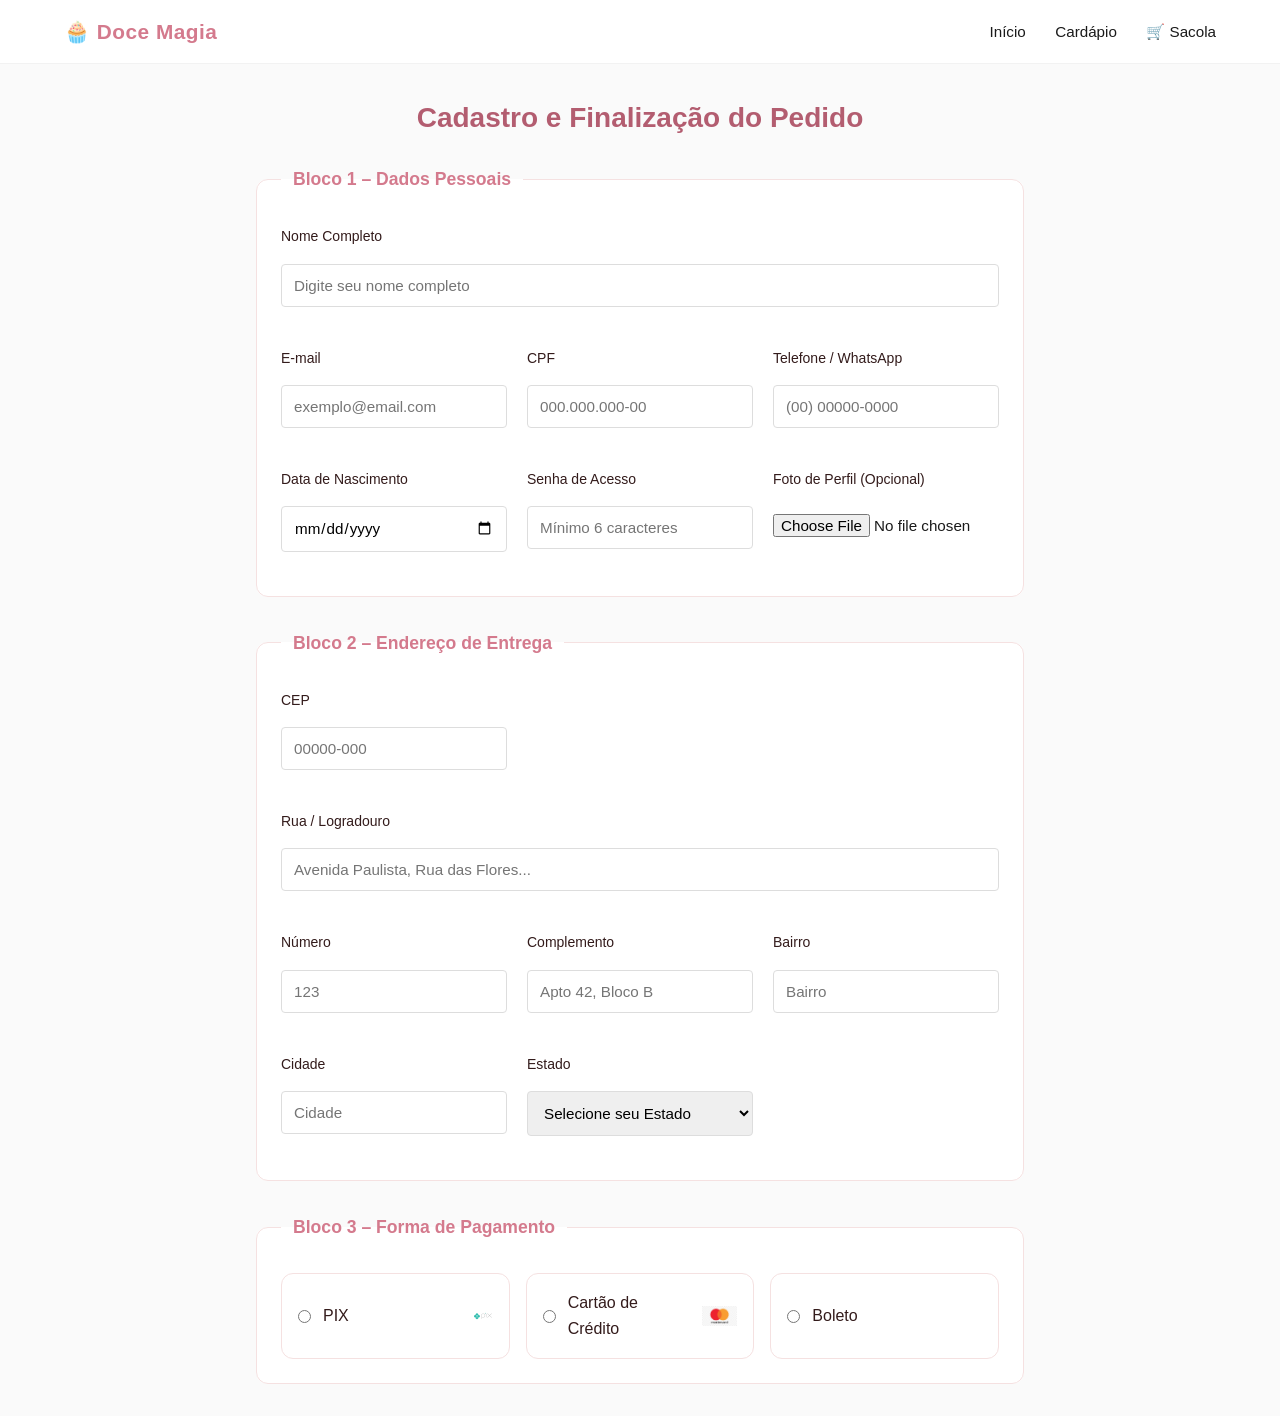
==== cadastro.html @ 53ffcbab "feat: adiciona meu ecommerce" ====
<!DOCTYPE html>
<html lang="pt-BR">
<head>
    <meta charset="UTF-8" />
    <meta name="viewport" content="width=device-width, initial-scale=1.0" />
    <title>Finalizar Pedido | Doce Magia</title>
    <link rel="stylesheet" href="style.css" />
</head>
<body>

    <!-- CABEÇALHO SEMÂNTICO -->
    <header class="main-header">
      <div class="container header-flex">
        <div class="logo">🧁 Doce Magia</div>
        <nav>
          <a href="index.html">Início</a>
          <a href="index.html#vitrine">Cardápio</a>
          <a href="carrinho.html">🛒 Sacola</a>
        </nav>
      </div>
    </header>

    <main class="container" style="max-width: 800px; margin: 2rem auto; padding: 0 1rem;">
        
        <h1 style="font-size: 1.75rem; color: #b35d70; margin-bottom: 1.5rem; text-align: center;">Cadastro e Finalização do Pedido</h1>

        <!-- FORMULÁRIO PRINCIPAL -->
        <form action="#" method="POST" style="display: flex; flex-direction: column; gap: 2rem;">
            
            <!-- BLOCO 1: DADOS PESSOAIS -->
            <fieldset style="border: 1px solid #f5e1e1; border-radius: 12px; padding: 1.5rem; background-color: #fff;">
                <legend style="font-weight: 600; padding: 0 0.75rem; color: #d47a8d; font-size: 1.1rem;">Bloco 1 – Dados Pessoais</legend>
                
                <div class="form-grid" style="display: grid; grid-template-columns: repeat(auto-fit, minmax(220px, 1fr)); gap: 1.25rem; margin-top: 0.5rem;">
                    <div class="form-group" style="display: flex; flex-direction: column; gap: 0.5rem; grid-column: 1 / -1;">
                        <label for="txt-nome" style="font-size: 0.875rem; font-weight: 500; color: #331b1b;">Nome Completo</label>
                        <input type="text" id="txt-nome" name="nome" required placeholder="Digite seu nome completo" />
                    </div>

                    <div class="form-group" style="display: flex; flex-direction: column; gap: 0.5rem;">
                        <label for="txt-email" style="font-size: 0.875rem; font-weight: 500; color: #331b1b;">E-mail</label>
                        <input type="email" id="txt-email" name="email" required placeholder="exemplo@email.com" />
                    </div>

                    <div class="form-group" style="display: flex; flex-direction: column; gap: 0.5rem;">
                        <label for="txt-cpf" style="font-size: 0.875rem; font-weight: 500; color: #331b1b;">CPF</label>
                        <input type="text" id="txt-cpf" name="cpf" required placeholder="000.000.000-00" pattern="\d{3}\.\d{3}\.\d{3}-\d{2}" title="Digite o CPF no formato 000.000.000-00" />
                    </div>

                    <div class="form-group" style="display: flex; flex-direction: column; gap: 0.5rem;">
                        <label for="txt-tel" style="font-size: 0.875rem; font-weight: 500; color: #331b1b;">Telefone / WhatsApp</label>
                        <input type="tel" id="txt-tel" name="telefone" required placeholder="(00) 00000-0000" />
                    </div>

                    <div class="form-group" style="display: flex; flex-direction: column; gap: 0.5rem;">
                        <label for="txt-nasc" style="font-size: 0.875rem; font-weight: 500; color: #331b1b;">Data de Nascimento</label>
                        <input type="date" id="txt-nasc" name="nascimento" required />
                    </div>

                    <div class="form-group" style="display: flex; flex-direction: column; gap: 0.5rem;">
                        <label for="txt-pass" style="font-size: 0.875rem; font-weight: 500; color: #331b1b;">Senha de Acesso</label>
                        <input type="password" id="txt-pass" name="senha" required minlength="6" placeholder="Mínimo 6 caracteres" />
                    </div>

                    <div class="form-group" style="display: flex; flex-direction: column; gap: 0.5rem;">
                        <label for="file-avatar" style="font-size: 0.875rem; font-weight: 500; color: #331b1b;">Foto de Perfil (Opcional)</label>
                        <input type="file" id="file-avatar" name="avatar" accept="image/*" style="border: none; padding: 0.5rem 0;" />
                    </div>
                </div>
            </fieldset>

            <!-- BLOCO 2: ENDEREÇO DE ENTREGA -->
            <fieldset style="border: 1px solid #f5e1e1; border-radius: 12px; padding: 1.5rem; background-color: #fff;">
                <legend style="font-weight: 600; padding: 0 0.75rem; color: #d47a8d; font-size: 1.1rem;">Bloco 2 – Endereço de Entrega</legend>
                
                <div class="form-grid" style="display: grid; grid-template-columns: repeat(auto-fit, minmax(200px, 1fr)); gap: 1.25rem; margin-top: 0.5rem;">
                    <div class="form-group" style="display: flex; flex-direction: column; gap: 0.5rem;">
                        <label for="txt-cep" style="font-size: 0.875rem; font-weight: 500; color: #331b1b;">CEP</label>
                        <input type="text" id="txt-cep" name="cep" required placeholder="00000-000" />
                    </div>

                    <div class="form-group" style="display: flex; flex-direction: column; gap: 0.5rem; grid-column: 1 / -1;">
                        <label for="txt-rua" style="font-size: 0.875rem; font-weight: 500; color: #331b1b;">Rua / Logradouro</label>
                        <input type="text" id="txt-rua" name="logradouro" required placeholder="Avenida Paulista, Rua das Flores..." />
                    </div>

                    <div class="form-group" style="display: flex; flex-direction: column; gap: 0.5rem;">
                        <label for="txt-num" style="font-size: 0.875rem; font-weight: 500; color: #331b1b;">Número</label>
                        <input type="text" id="txt-num" name="numero" required placeholder="123" />
                    </div>

                    <div class="form-group" style="display: flex; flex-direction: column; gap: 0.5rem;">
                        <label for="txt-comp" style="font-size: 0.875rem; font-weight: 500; color: #331b1b;">Complemento</label>
                        <input type="text" id="txt-comp" name="complemento" placeholder="Apto 42, Bloco B" />
                    </div>

                    <div class="form-group" style="display: flex; flex-direction: column; gap: 0.5rem;">
                        <label for="txt-bairro" style="font-size: 0.875rem; font-weight: 500; color: #331b1b;">Bairro</label>
                        <input type="text" id="txt-bairro" name="bairro" required placeholder="Bairro" />
                    </div>

                    <div class="form-group" style="display: flex; flex-direction: column; gap: 0.5rem;">
                        <label for="txt-cidade" style="font-size: 0.875rem; font-weight: 500; color: #331b1b;">Cidade</label>
                        <input type="text" id="txt-cidade" name="cidade" required placeholder="Cidade" />
                    </div>

                    <div class="form-group" style="display: flex; flex-direction: column; gap: 0.5rem;">
                        <label for="sel-estado" style="font-size: 0.875rem; font-weight: 500; color: #331b1b;">Estado</label>
                        <select id="sel-estado" name="estado" required>
                            <option value="" disabled selected>Selecione seu Estado</option>
                            <option value="SP">São Paulo</option>
                            <option value="RJ">Rio de Janeiro</option>
                            <option value="MG">Minas Gerais</option>
                            <option value="PR">Paraná</option>
                        </select>
                    </div>
                </div>
            </fieldset>

            <!-- BLOCO 3: FORMA DE PAGAMENTO -->
            <fieldset style="border: 1px solid #f5e1e1; border-radius: 12px; padding: 1.5rem; background-color: #fff;">
                <legend style="font-weight: 600; padding: 0 0.75rem; color: #d47a8d; font-size: 1.1rem;">Bloco 3 – Forma de Pagamento</legend>
                
                <div class="payment-options" style="display: grid; grid-template-columns: repeat(auto-fit, minmax(180px, 1fr)); gap: 1rem; margin-top: 0.5rem;">
                    
                    <label class="payment-label" style="border: 1px solid #f5e1e1; border-radius: 12px; padding: 1rem; display: flex; align-items: center; gap: 0.75rem; cursor: pointer; background-color: #fff;">
                        <input type="radio" name="pagamento" value="pix" required style="width: auto;" />
                        <span style="font-weight: 500; color: #331b1b;">PIX</span>
                        <img src="logo_pix.png" alt="Logotipo do Pix" style="height: 20px; width: auto; margin-left: auto;" />
                    </label>

                    <label class="payment-label" style="border: 1px solid #f5e1e1; border-radius: 12px; padding: 1rem; display: flex; align-items: center; gap: 0.75rem; cursor: pointer; background-color: #fff;">
                        <input type="radio" name="pagamento" value="cartao" style="width: auto;" />
                        <span style="font-weight: 500; color: #331b1b;">Cartão de Crédito</span>
                        <img src="mastercard.webp" alt="Logotipo Mastercard" style="height: 20px; width: auto; margin-left: auto;" />
                    </label>

                    <label class="payment-label" style="border: 1px solid #f5e1e1; border-radius: 12px; padding: 1rem; display: flex; align-items: center; gap: 0.75rem; cursor: pointer; background-color: #fff;">
                        <input type="radio" name="pagamento" value="boleto" style="width: auto;" />
                        <span style="font-weight: 500; color: #331b1b;">Boleto</span>
---- style.css ----
/*1. VARIÁVEIS, RESET E CONFIGURAÇÕES GERAIS (PADRÕES W3C)*/
:root {
  --primary: #d47a8d;
  /* COR ROSA DO LOGO*/
  --primary-light: #fbebee;
  /* FUNDO */
  --dark: #1a1a1a;
  /* CINZA PARA CONTRASTE */
  --muted: #666666;
  --bg-light: #fafafa;
  /* FUNDO DA PAGINA */
  --white: #ffffff;
  --font-main: 'Segoe UI', Roboto, Helvetica, Arial, sans-serif;
  --transition: all 0.4s cubic-bezier(0.25, 1, 0.5, 1);
}

* {
  margin: 0;
  padding: 0;
  box-sizing: border-box;
}

html {
  scroll-behavior: smooth;
}

body {
  font-family: var(--font-main);
  background-color: var(--bg-light);
  color: var(--dark);
  line-height: 1.6;
}

.container {
  width: 90%;
  max-width: 1200px;
  margin: 0 auto;
  padding: 60px 0;
}

img {
  display: block;
  max-width: 100%;
  height: auto;
}

/* TITULOS DAS SESSÕES */
.section-title {
  text-align: center;
  font-size: 1.8rem;
  font-weight: 300;
  letter-spacing: 2px;
  text-transform: uppercase;
  margin-bottom: 40px;
}

.section-title::after {
  content: '';
  display: block;
  width: 50px;
  height: 1px;
  background-color: var(--primary);
  margin: 12px auto 0;
}

/*2. REQUISITO 1: IDENTIDADE VISUAL NO CABEÇALHO (HEADER)*/
.main-header {
  background-color: rgba(255, 255, 255, 0.95);
  backdrop-filter: blur(10px);
  border-bottom: 1px solid rgba(0, 0, 0, 0.05);
  position: sticky;
  top: 0;
  z-index: 1000;
}

.header-flex {
  display: flex;
  justify-content: space-between;
  align-items: center;
  padding: 15px 0;
}

.logo {
  font-size: 1.3rem;
  font-weight: 600;
  color: var(--primary);
  letter-spacing: 0.5px;
}

nav a {
  color: var(--dark);
  text-decoration: none;
  font-size: 0.95rem;
  font-weight: 500;
  margin-left: 25px;
  transition: var(--transition);
}

nav a:hover {
  color: var(--primary);
}

/* 3. REQUISITO 2: BANNER PRINCIPAL RESPONSIVO (HERO)*/
.hero {
  position: relative;
  width: 100%;
  height: 450px;
  overflow: hidden;
  background-color: #000;
}

.hero picture img {
  width: 100%;
  height: 450px;
  object-fit: cover;
  opacity: 0.7;
  /* ESCURECE PARA DESTACAR O TEXTO */
}

.hero-text {
  position: absolute;
  top: 50%;
  left: 50%;
  transform: translate(-50%, -50%);
  text-align: center;
  color: var(--white);
  width: 85%;
  z-index: 2;
}

.hero-text h2 {
  font-size: 2.8rem;
  font-weight: 300;
  letter-spacing: 2px;
  margin-bottom: 15px;
  text-shadow: 0 2px 10px rgba(0, 0, 0, 0.4);
}

.hero-text p {
  font-size: 1.15rem;
  font-weight: 300;
  letter-spacing: 0.5px;
  text-shadow: 0 2px 8px rgba(0, 0, 0, 0.4);
}

/*4. REQUISITO 3: CATEGORIAS COM IMAGENS CIRCULARES (HOVER EXTRA)*/
.categories-flex {
  display: flex;
  justify-content: center;
  flex-wrap: wrap;
  gap: 50px;
  /* AUMENTADO: Afasta os círculos lateralmente e verticalmente */
  padding: 20px 0;
}

.category-item {
  display: flex;
  flex-direction: column;
  align-items: center;
  text-decoration: none;
  color: var(--dark);
  font-weight: bold;
}

.img-wrapper {
  position: relative;
  /* PERMITE Q O TEXTO FLUTE POR CIMA */
  width: 130px;
  /* TAMANHO */
  height: 130px;
  border-radius: 50%;
  /* VIRA CICULOS*/
  overflow: hidden;
  /* CORTA AS COISAS Q SAEM DE DENTRO DO CIRCULO */
  border: 3px solid transparent;
  box-shadow: 0 4px 15px rgba(0, 0, 0, 0.05);
  margin-bottom: 15px;
  /* AUMENTADO: SEPARA O CIRCULO DO TEXTO Q ESTA EM BAIXO */
  transition: border-color 0.3s ease;
}

.img-wrapper img {
  width: 100%;
  height: 100%;
  object-fit: cover;
  transition: transform 0.3s ease;
}

.category-item span {
  font-size: 0.95rem;
  font-weight: 500;
  letter-spacing: 0.5px;
  text-align: center;
  transition: var(--transition);
}

/* Efeito Hover das Categorias (QUANDO PASSA O MOUSE EM CIMA)*/
.category-item:hover .img-wrapper {
  border-color: #d4af37;
  /* BORDA */
}

.img-wrapper:hover img {
  transform: scale(1.1);
  /* AMPLIA A IMAGEM */
}

.category-item:hover span {
  color: var(--primary);
}

/* TEXTOS Q FICAM DENTRO DO CIRCULO (INICIALMENTE OCULTOS) */
.desc-hover {
  position: absolute;
  top: 0;
  left: 0;
  width: 100%;
  height: 100%;
  display: flex;
  flex-direction: column;
  justify-content: center;
  align-items: center;
  text-align: center;
  padding: 10px;
  box-sizing: border-box;
  opacity: 0;
  /* COMEÇA INVISIVEL */
  transition: opacity 0.3s ease;
}

.img-wrapper:hover .desc-hover {
  opacity: 1;
  /* REVELA OQ ESTA ESCRITO */
}

.desc-hover h4 {
  font-size: 0.75rem;
  text-transform: uppercase;
  margin-bottom: 2px;
  color: #ffffff;
}

.desc-hover p {
  font-size: 0.6rem;
  line-height: 1.2;
  color: #ffffff;
}

/* FFUNDO TRANPARENTE PARA CONTRASTAR COM O TEXTO DO CIRCULO */
.bg-fruits {
  background-color: rgba(230, 57, 70, 0.9);
}

.bg-viennoiserie {
  background-color: rgba(186, 137, 85, 0.95);
}

.bg-classicos {
  background-color: rgba(43, 45, 66, 0.9);
}

.bg-fleurs {
  background-color: rgba(255, 182, 193, 0.9);
}

.desc-hover.bg-fleurs h4,
.desc-hover.bg-fleurs p {
  color: #000000;
  /* LETRA PRETA NO FUNDO ROSA PRA DAR CONTRASTE */
}

/* 5. REQUISITO 4: VITRINE PADRONIZADA (PRODUTOS)*/
.products-grid {
  display: grid;
  grid-template-columns: repeat(auto-fill, minmax(280px, 1fr));
  gap: 35px;
}

.product-card {
  background-color: var(--white);
  border-radius: 8px;
  overflow: hidden;
  display: flex;
  flex-direction: column;
  box-shadow: 0 4px 15px rgba(0, 0, 0, 0.02);
  transition: var(--transition);
}

.product-card:hover {
  transform: translateY(-6px);
  box-shadow: 0 10px 25px rgba(0, 0, 0, 0.07);
}

.product-image {
  position: relative;
  width: 100%;
  aspect-ratio: 1 / 1;
  /* MANTÉM O QUADRADO PERFEITO  */
  overflow: hidden;
  background-color: #f7f7f7;
}

.product-image img {
  width: 100%;
  height: 100%;
  object-fit: cover;
  transition: var(--transition);
}

.product-card:hover .product-image img {
  transform: scale(1.1);
}

/* TEXTOS E INFORMAÇÕES */
.product-info {
  padding: 20px;
  display: flex;
  flex-direction: column;
  flex-grow: 1;
}

.product-info h3 {
  font-size: 1rem;
  font-weight: 500;
  line-height: 1.4;
  margin-bottom: 10px;
  height: 44px;
  /* DEIXA OS BOTÕES ALINHADOS  */
  display: -webkit-box;
  line-clamp: 2;
  /* LIMITA O TEXTO EM O MAXIMO 2 LINHAS */
  -webkit-box-orient: vertical;
  overflow: hidden;
}

.price {
  font-size: 1.15rem;
  font-weight: 600;
  color: var(--primary);
  margin-bottom: 15px;
  margin-top: auto;
  /* EMPURRA O PREÇO E DESCRICAO PRA BAIXO */
}

/* AJUSTADO: Agora estiliza tags <a> para agirem como botões */
.btn-buy {
  display: inline-block;
  /* Permite usar paddings e larguras corretas */
  text-align: center;
  /* Centraliza o texto */
  text-decoration: none;
  /* Remove a linha sublinhada padrão de link */
  width: 100%;
  padding: 12px;
  background-color: var(--primary-light);
  color: var(--primary);
  border: 1px solid var(--primary);
  border-radius: 4px;
  font-size: 0.9rem;
  font-weight: 600;
  cursor: pointer;
  transition: var(--transition);
}

.btn-buy:hover {
  background-color: var(--primary);
  color: var(--white);
}

/* 6. REQUISITO 5: PRODUTO "ESGOTADO" (FILTROS CSS) */
.product-sold-out {
  box-shadow: none;
}

.product-sold-out .product-image img {
  filter: grayscale(100%);
  opacity: 0.7;
}

.product-sold-out:hover .product-image img {
  transform: none;
  /* TIRA O ZOOM DOS Q ESTÃO ESGOTADOS */
}

/* ETIQUETA FLUTUANTE (ESGOTADO)*/
.badge-sold {
  position: absolute;
  top: 15px;
  left: 15px;
  background-color: rgba(26, 26, 26, 0.85);
  color: var(--white);
  font-size: 0.75rem;
  font-weight: 700;
  letter-spacing: 1px;
  padding: 5px 12px;
  border-radius: 2px;
  z-index: 10;
}

/* AJUSTADO: Deixa a tag <a> clicável para a função "Avise-me" */
.btn-sold {
  display: inline-block;
  text-align: center;
  text-decoration: none;
  width: 100%;
  padding: 12px;
  background-color: #e5e5ea;
  color: #8e8e93;
  border: none;
  border-radius: 4px;
  font-size: 0.9rem;
  font-weight: 600;
  cursor: pointer;
  /* Cursor de clique ativo */
  transition: var(--transition);
}

.btn-sold:hover {
  background-color: #d1d1d6;
  /* Efeito hover cinza escuro sutil */
}

/* 7. REQUISITO 6: RODAPÉ E MEDIA QUERIES (RESPONSIVIDADE)*/
.main-footer {
  background-color: var(--white);
  border-top: 1px solid rgba(0, 0, 0, 0.05);
  color: var(--muted);
  font-size: 0.85rem;
}

.footer-flex {
  display: flex;
  justify-content: space-between;
  align-items: center;
  flex-wrap: wrap;
  gap: 15px;
  padding: 35px 0;
}

/* TELAS PRA TABLET*/
@media (max-width: 768px) {

  .header-flex,
  .footer-flex {
    flex-direction: column;
    text-align: center;
    gap: 15px;
  }

  nav {
    margin-top: 5px;
  }

  nav a {
    margin: 0 12px;
  }

  .hero {
    height: 350px;
  }

  .hero picture img {
    height: 350px;
  }

  .hero-text h2 {
    font-size: 1.9rem;
  }

  .hero-text p {
    font-size: 1rem;
  }

  .container {
    padding: 40px 0;
  }

  .categories-flex {
    gap: 40px;
    /* DEIXA SEPARADO CERTINHO NO TABLET TBM (SE AJUSTA) */
  }
}

/* TELAS DE CELULARES  */
@media (max-width: 480px) {
  .img-wrapper {
    width: 115px;
    height: 115px;
  }

  .categories-flex {
    gap: 30px;
    /* AJUSTE PARA FUNCIONAR EM TELAS PEQUENAS*/
  }
}


/* PARTE AONDE VC CLICA PRA ENCOMENDAR */
.order-wrapper {
  max-width: 600px;
  margin: 0 auto;
  background: var(--white);
  padding: 40px;
  border-radius: 8px;
  box-shadow: 0 4px 25px rgba(0, 0, 0, 0.05);
}

.product-summary {
  text-align: center;
  margin-bottom: 30px;
  padding-bottom: 20px;
  border-bottom: 1px solid rgba(0, 0, 0, 0.05);
}

.product-summary h3 {
  color: var(--primary);
  font-size: 1.4rem;
  margin-bottom: 5px;
}

.form-group {
  margin-bottom: 20px;
}

.form-group label {
  display: block;
  font-size: 0.9rem;
  font-weight: 600;
  margin-bottom: 8px;
  text-align: left;
}

.form-group input,
.form-group textarea,
.form-group select {
  width: 100%;
  padding: 12px;
  border: 1px solid #ddd;
  border-radius: 4px;
  font-family: var(--font-main);
  font-size: 0.95rem;
  transition: var(--transition);
}

.form-group input:focus,
.form-group textarea:focus,
.form-group select:focus {
  border-color: var(--primary);
  outline: none;
  box-shadow: 0 0 0 3px var(--primary-light);
}

.btn-submit {
  margin-top: 10px;
}

.back-link {
  display: block;
  text-align: center;
  margin-top: 20px;
  color: var(--muted);
  text-decoration: none;
  font-size: 0.9rem;
  transition: var(--transition);
}

.back-link:hover {
  color: var(--primary);
}

.popup-aviso {
  position: fixed;
  bottom: -100px;
  /* ESCONDIDO*/
  left: 50%;
  transform: translateX(-50%);
  background-color: #4CAF50;
  /* VERDE COM SUCESSO*/
  color: white;
  padding: 16px 24px;
  border-radius: 8px;
  box-shadow: 0px 4px 10px rgba(0, 0, 0, 0.2);
  font-family: sans-serif;
  font-weight: bold;
  transition: bottom 0.4s ease-in-out;
  /* SOBRE E DESCE QUANDO VC CONFIRMA*/
  z-index: 1000;
  text-align: center;
  white-space: nowrap;
}

/* MOSTRAR O POP-UP */
.popup-aviso.mostrar {
  bottom: 20px;
  /* SOBRE E DEPOS ABAIXA*/
}

/* PÁGINA DE DETALHES DO PRODUTO (REQUISITOS PARTE 2) */

/* 1. Layout de Duas Colunas para a Galeria e Informações */
.product-layout {
    display: grid;
    grid-template-columns: repeat(auto-fit, minmax(350px, 1fr));
    gap: 2.5rem;
    margin-bottom: 3rem;
}

.gallery-container {
    display: flex;
    flex-direction: column;
    gap: 1rem;
}

/* Requisito: Foto principal com aspect-ratio e object-fit: cover */
.main-image {
    width: 100%;
    aspect-ratio: 4 / 3;
    object-fit: cover;
    border-radius: 12px;
}

/* Grid das miniaturas logo abaixo da foto principal */
.thumbnails {
    display: grid;
    grid-template-columns: repeat(4, 1fr);
    gap: 0.75rem;
}

/* Requisito: Miniaturas com efeito de borda destacada no :hover */
.thumbnails img {
    width: 100%;
    aspect-ratio: 1 / 1;
    object-fit: cover;
    border-radius: 8px;
    cursor: pointer;
    border: 2px solid transparent;
    transition: border-color 0.2s, transform 0.2s;
}

.thumbnails img:hover {
    border-color: #d946ef; /* Destaca com a cor rosa da Doce Magia */
    transform: scale(1.02); /* Dá um leve zoom elegante no hover */
}

/* Alinhamento da coluna de informações da direita */
.product-info {
    display: flex;
    flex-direction: column;
    gap: 1rem;
}

/* 2. Estilização da Tabela de Especificações Técnicas */
table {
    width: 100%;
    border-collapse: collapse; /* Requisito de consistência visual */
    background-color: #fff;
    border-radius: 12px;
    overflow: hidden;
    border: 1px solid #f5e1e1;
    margin: 1.5rem 0;
}

table th, table td {
    padding: 1.1rem;
    text-align: left;
    border-bottom: 1px solid #f5e1e1;
}

/* Garante o uso correto do th scope="row" conforme a rubrica */
table th {
    background-color: #fff0f5; /* Fundo rosa bem suave para os títulos internos */
    font-weight: 600;
    width: 30%;
    color: #331b1b;
}

table td {
    color: #4a2828;
}

/* Requisito obrigatório: Efeito Zebrado na tabela */
table tbody tr:nth-child(even) {
    background-color: #fffafb; /* Altera a cor das linhas pares de forma suave */
}

/* CARRINHO */
@media (min-width: 900px) {
    .cart-layout {
        grid-template-columns: 2fr 1fr !important;
    }
}

.btn-checkout:hover {
    background-color: #b35d70; /* SACOLA */
}
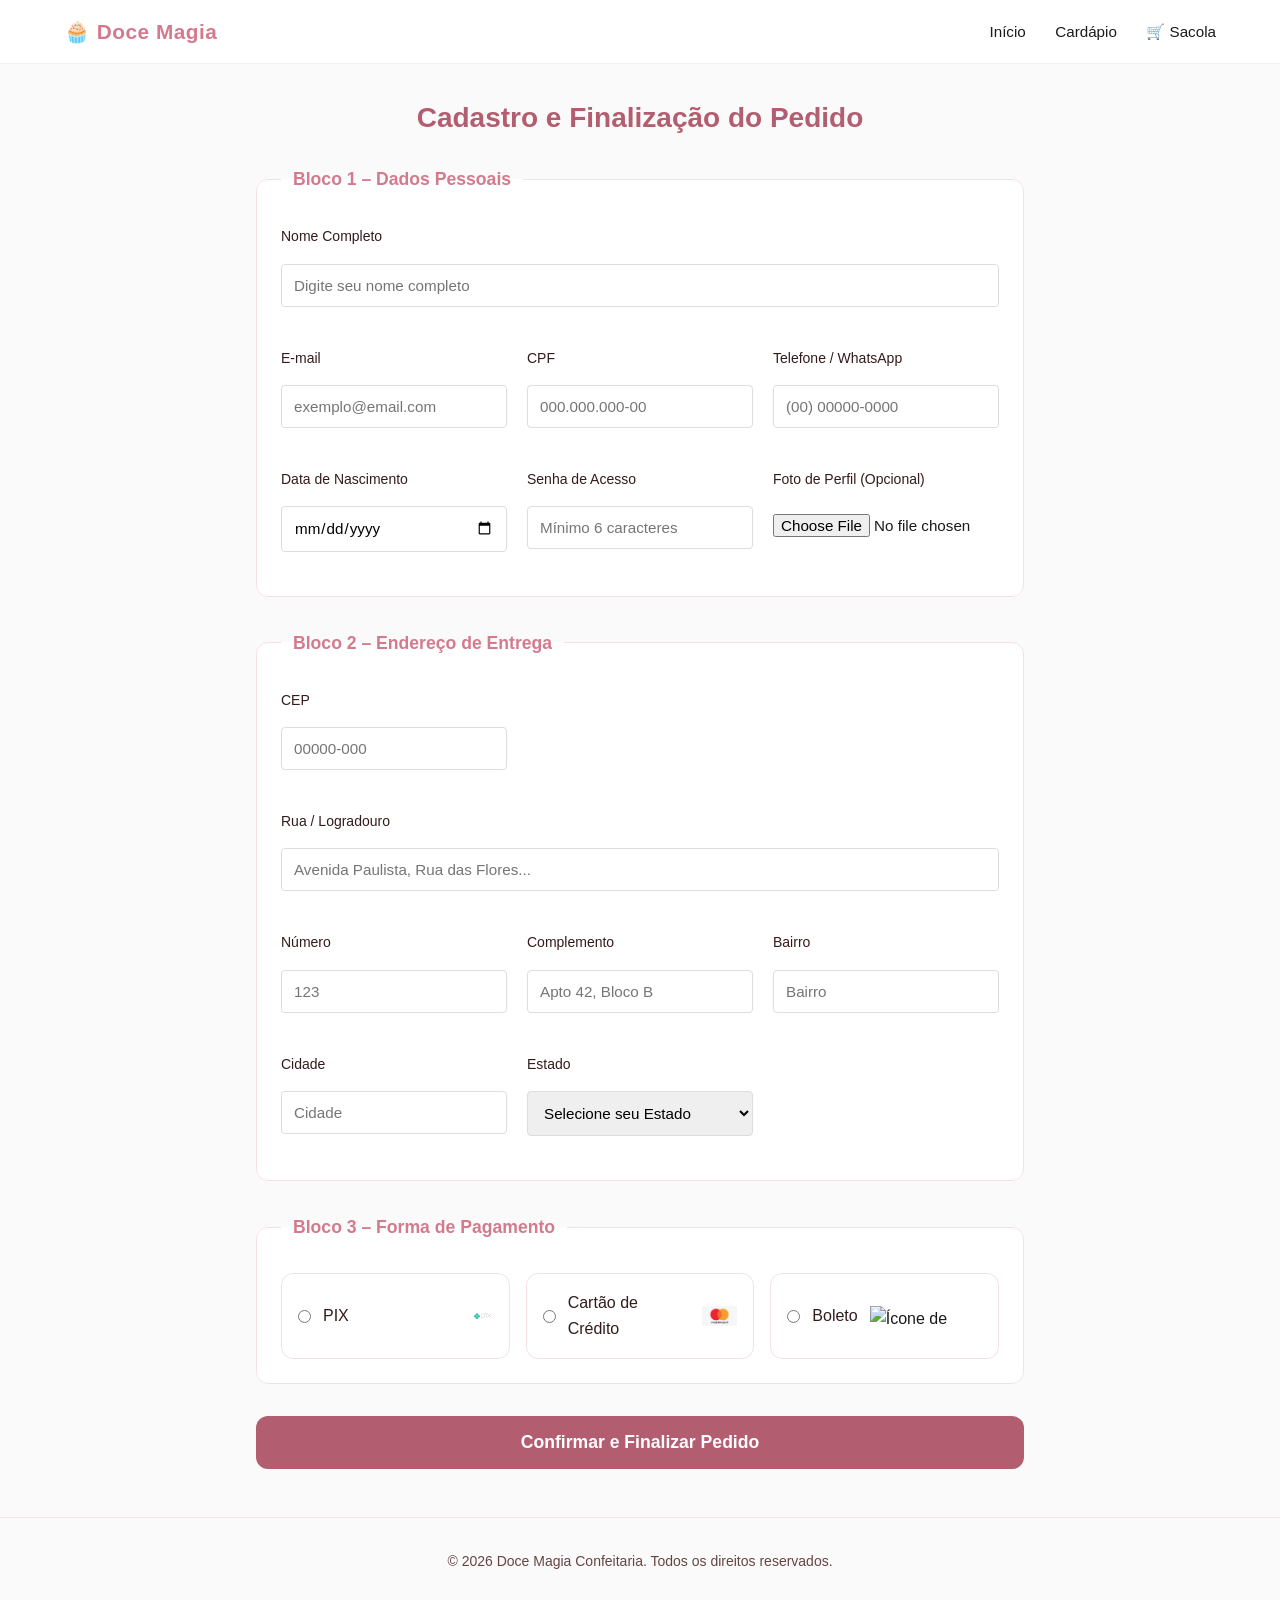
==== commit a0e0d490: "teste" ====
--- a/cadastro.html
+++ b/cadastro.html
@@ -1,140 +1,155 @@
 <!DOCTYPE html>
 <html lang="pt-BR">
 <head>
-    <meta charset="UTF-8" />
-    <meta name="viewport" content="width=device-width, initial-scale=1.0" />
-    <title>Finalizar Pedido | Doce Magia</title>
-    <link rel="stylesheet" href="style.css" />
+  <meta charset="UTF-8" />
+  <meta name="viewport" content="width=device-width, initial-scale=1.0" />
+  <title>Finalizar Pedido | Doce Magia</title>
+  <link rel="stylesheet" href="style.css" />
 </head>
 <body>
 
-    <!-- CABEÇALHO SEMÂNTICO -->
-    <header class="main-header">
-      <div class="container header-flex">
-        <div class="logo">🧁 Doce Magia</div>
-        <nav>
-          <a href="index.html">Início</a>
-          <a href="index.html#vitrine">Cardápio</a>
-          <a href="carrinho.html">🛒 Sacola</a>
-        </nav>
-      </div>
-    </header>
+  <!-- CABEÇALHO SEMÂNTICO -->
+  <header class="main-header">
+    <div class="container header-flex">
+      <div class="logo">🧁 Doce Magia</div>
+      <nav>
+        <a href="index.html">Início</a>
+        <a href="index.html#vitrine">Cardápio</a>
+        <a href="carrinho.html">🛒 Sacola</a>
+      </nav>
+    </div>
+  </header>
 
-    <main class="container" style="max-width: 800px; margin: 2rem auto; padding: 0 1rem;">
-        
-        <h1 style="font-size: 1.75rem; color: #b35d70; margin-bottom: 1.5rem; text-align: center;">Cadastro e Finalização do Pedido</h1>
+  <main class="container" style="max-width: 800px; margin: 2rem auto; padding: 0 1rem;">
+    <h1 style="font-size: 1.75rem; color: #b35d70; margin-bottom: 1.5rem; text-align: center;">Cadastro e Finalização do Pedido</h1>
 
-        <!-- FORMULÁRIO PRINCIPAL -->
-        <form action="#" method="POST" style="display: flex; flex-direction: column; gap: 2rem;">
-            
-            <!-- BLOCO 1: DADOS PESSOAIS -->
-            <fieldset style="border: 1px solid #f5e1e1; border-radius: 12px; padding: 1.5rem; background-color: #fff;">
-                <legend style="font-weight: 600; padding: 0 0.75rem; color: #d47a8d; font-size: 1.1rem;">Bloco 1 – Dados Pessoais</legend>
-                
-                <div class="form-grid" style="display: grid; grid-template-columns: repeat(auto-fit, minmax(220px, 1fr)); gap: 1.25rem; margin-top: 0.5rem;">
-                    <div class="form-group" style="display: flex; flex-direction: column; gap: 0.5rem; grid-column: 1 / -1;">
-                        <label for="txt-nome" style="font-size: 0.875rem; font-weight: 500; color: #331b1b;">Nome Completo</label>
-                        <input type="text" id="txt-nome" name="nome" required placeholder="Digite seu nome completo" />
-                    </div>
+    <!-- FORMULÁRIO PRINCIPAL -->
+    <form action="#" method="POST" enctype="multipart/form-data" style="display: flex; flex-direction: column; gap: 2rem;">
 
-                    <div class="form-group" style="display: flex; flex-direction: column; gap: 0.5rem;">
-                        <label for="txt-email" style="font-size: 0.875rem; font-weight: 500; color: #331b1b;">E-mail</label>
-                        <input type="email" id="txt-email" name="email" required placeholder="exemplo@email.com" />
-                    </div>
+      <!-- DADOS PESSOAIS -->
+      <fieldset style="border: 1px solid #f5e1e1; border-radius: 12px; padding: 1.5rem; background-color: #fff;">
+        <legend style="font-weight: 600; padding: 0 0.75rem; color: #d47a8d; font-size: 1.1rem;">Bloco 1 – Dados Pessoais</legend>
+        <div class="form-grid" style="display: grid; grid-template-columns: repeat(auto-fit, minmax(220px, 1fr)); gap: 1.25rem; margin-top: 0.5rem;">
+          <div class="form-group" style="display: flex; flex-direction: column; gap: 0.5rem; grid-column: 1 / -1;">
+            <label for="txt-nome" style="font-size: 0.875rem; font-weight: 500; color: #331b1b;">Nome Completo</label>
+            <input type="text" id="txt-nome" name="nome" required placeholder="Digite seu nome completo" />
+          </div>
 
-                    <div class="form-group" style="display: flex; flex-direction: column; gap: 0.5rem;">
-                        <label for="txt-cpf" style="font-size: 0.875rem; font-weight: 500; color: #331b1b;">CPF</label>
-                        <input type="text" id="txt-cpf" name="cpf" required placeholder="000.000.000-00" pattern="\d{3}\.\d{3}\.\d{3}-\d{2}" title="Digite o CPF no formato 000.000.000-00" />
-                    </div>
+          <div class="form-group" style="display: flex; flex-direction: column; gap: 0.5rem;">
+            <label for="txt-email" style="font-size: 0.875rem; font-weight: 500; color: #331b1b;">E-mail</label>
+            <input type="email" id="txt-email" name="email" required placeholder="exemplo@email.com" />
+          </div>
 
-                    <div class="form-group" style="display: flex; flex-direction: column; gap: 0.5rem;">
-                        <label for="txt-tel" style="font-size: 0.875rem; font-weight: 500; color: #331b1b;">Telefone / WhatsApp</label>
-                        <input type="tel" id="txt-tel" name="telefone" required placeholder="(00) 00000-0000" />
-                    </div>
+          <div class="form-group" style="display: flex; flex-direction: column; gap: 0.5rem;">
+            <label for="txt-cpf" style="font-size: 0.875rem; font-weight: 500; color: #331b1b;">CPF</label>
+            <input type="text" id="txt-cpf" name="cpf" required placeholder="000.000.000-00" pattern="\d{3}\.\d{3}\.\d{3}-\d{2}" title="Digite o CPF no formato 000.000.000-00" />
+          </div>
 
-                    <div class="form-group" style="display: flex; flex-direction: column; gap: 0.5rem;">
-                        <label for="txt-nasc" style="font-size: 0.875rem; font-weight: 500; color: #331b1b;">Data de Nascimento</label>
-                        <input type="date" id="txt-nasc" name="nascimento" required />
-                    </div>
+          <div class="form-group" style="display: flex; flex-direction: column; gap: 0.5rem;">
+            <label for="txt-tel" style="font-size: 0.875rem; font-weight: 500; color: #331b1b;">Telefone / WhatsApp</label>
+            <input type="tel" id="txt-tel" name="telefone" required placeholder="(00) 00000-0000" />
+          </div>
 
-                    <div class="form-group" style="display: flex; flex-direction: column; gap: 0.5rem;">
-                        <label for="txt-pass" style="font-size: 0.875rem; font-weight: 500; color: #331b1b;">Senha de Acesso</label>
-                        <input type="password" id="txt-pass" name="senha" required minlength="6" placeholder="Mínimo 6 caracteres" />
-                    </div>
+          <div class="form-group" style="display: flex; flex-direction: column; gap: 0.5rem;">
+            <label for="txt-nasc" style="font-size: 0.875rem; font-weight: 500; color: #331b1b;">Data de Nascimento</label>
+            <input type="date" id="txt-nasc" name="nascimento" required />
+          </div>
 
-                    <div class="form-group" style="display: flex; flex-direction: column; gap: 0.5rem;">
-                        <label for="file-avatar" style="font-size: 0.875rem; font-weight: 500; color: #331b1b;">Foto de Perfil (Opcional)</label>
-                        <input type="file" id="file-avatar" name="avatar" accept="image/*" style="border: none; padding: 0.5rem 0;" />
-                    </div>
-                </div>
-            </fieldset>
+          <div class="form-group" style="display: flex; flex-direction: column; gap: 0.5rem;">
+            <label for="txt-pass" style="font-size: 0.875rem; font-weight: 500; color: #331b1b;">Senha de Acesso</label>
+            <input type="password" id="txt-pass" name="senha" required minlength="6" placeholder="Mínimo 6 caracteres" />
+          </div>
 
-            <!-- BLOCO 2: ENDEREÇO DE ENTREGA -->
-            <fieldset style="border: 1px solid #f5e1e1; border-radius: 12px; padding: 1.5rem; background-color: #fff;">
-                <legend style="font-weight: 600; padding: 0 0.75rem; color: #d47a8d; font-size: 1.1rem;">Bloco 2 – Endereço de Entrega</legend>
-                
-                <div class="form-grid" style="display: grid; grid-template-columns: repeat(auto-fit, minmax(200px, 1fr)); gap: 1.25rem; margin-top: 0.5rem;">
-                    <div class="form-group" style="display: flex; flex-direction: column; gap: 0.5rem;">
-                        <label for="txt-cep" style="font-size: 0.875rem; font-weight: 500; color: #331b1b;">CEP</label>
-                        <input type="text" id="txt-cep" name="cep" required placeholder="00000-000" />
-                    </div>
+          <div class="form-group" style="display: flex; flex-direction: column; gap: 0.5rem;">
+            <label for="file-avatar" style="font-size: 0.875rem; font-weight: 500; color: #331b1b;">Foto de Perfil (Opcional)</label>
+            <input type="file" id="file-avatar" name="avatar" accept="image/*" style="border: none; padding: 0.5rem 0;" />
+          </div>
+        </div>
+      </fieldset>
 
-                    <div class="form-group" style="display: flex; flex-direction: column; gap: 0.5rem; grid-column: 1 / -1;">
-                        <label for="txt-rua" style="font-size: 0.875rem; font-weight: 500; color: #331b1b;">Rua / Logradouro</label>
-                        <input type="text" id="txt-rua" name="logradouro" required placeholder="Avenida Paulista, Rua das Flores..." />
-                    </div>
+      <!-- ENDEREÇO DE ENTREGA -->
+      <fieldset style="border: 1px solid #f5e1e1; border-radius: 12px; padding: 1.5rem; background-color: #fff;">
+        <legend style="font-weight: 600; padding: 0 0.75rem; color: #d47a8d; font-size: 1.1rem;">Bloco 2 – Endereço de Entrega</legend>
+        <div class="form-grid" style="display: grid; grid-template-columns: repeat(auto-fit, minmax(200px, 1fr)); gap: 1.25rem; margin-top: 0.5rem;">
+          <div class="form-group" style="display: flex; flex-direction: column; gap: 0.5rem;">
+            <label for="txt-cep" style="font-size: 0.875rem; font-weight: 500; color: #331b1b;">CEP</label>
+            <input type="text" id="txt-cep" name="cep" required placeholder="00000-000" pattern="\d{5}-?\d{3}" title="Digite o CEP no formato 00000-000" />
+          </div>
 
-                    <div class="form-group" style="display: flex; flex-direction: column; gap: 0.5rem;">
-                        <label for="txt-num" style="font-size: 0.875rem; font-weight: 500; color: #331b1b;">Número</label>
-                        <input type="text" id="txt-num" name="numero" required placeholder="123" />
-                    </div>
+          <div class="form-group" style="display: flex; flex-direction: column; gap: 0.5rem; grid-column: 1 / -1;">
+            <label for="txt-rua" style="font-size: 0.875rem; font-weight: 500; color: #331b1b;">Rua / Logradouro</label>
+            <input type="text" id="txt-rua" name="logradouro" required placeholder="Avenida Paulista, Rua das Flores..." />
+          </div>
 
-                    <div class="form-group" style="display: flex; flex-direction: column; gap: 0.5rem;">
-                        <label for="txt-comp" style="font-size: 0.875rem; font-weight: 500; color: #331b1b;">Complemento</label>
-                        <input type="text" id="txt-comp" name="complemento" placeholder="Apto 42, Bloco B" />
-                    </div>
+          <div class="form-group" style="display: flex; flex-direction: column; gap: 0.5rem;">
+            <label for="txt-num" style="font-size: 0.875rem; font-weight: 500; color: #331b1b;">Número</label>
+            <input type="text" id="txt-num" name="numero" required placeholder="123" />
+          </div>
 
-                    <div class="form-group" style="display: flex; flex-direction: column; gap: 0.5rem;">
-                        <label for="txt-bairro" style="font-size: 0.875rem; font-weight: 500; color: #331b1b;">Bairro</label>
-                        <input type="text" id="txt-bairro" name="bairro" required placeholder="Bairro" />
-                    </div>
+          <div class="form-group" style="display: flex; flex-direction: column; gap: 0.5rem;">
+            <label for="txt-comp" style="font-size: 0.875rem; font-weight: 500; color: #331b1b;">Complemento</label>
+            <input type="text" id="txt-comp" name="complemento" placeholder="Apto 42, Bloco B" />
+          </div>
 
-                    <div class="form-group" style="display: flex; flex-direction: column; gap: 0.5rem;">
-                        <label for="txt-cidade" style="font-size: 0.875rem; font-weight: 500; color: #331b1b;">Cidade</label>
-                        <input type="text" id="txt-cidade" name="cidade" required placeholder="Cidade" />
-                    </div>
+          <div class="form-group" style="display: flex; flex-direction: column; gap: 0.5rem;">
+            <label for="txt-bairro" style="font-size: 0.875rem; font-weight: 500; color: #331b1b;">Bairro</label>
+            <input type="text" id="txt-bairro" name="bairro" required placeholder="Bairro" />
+          </div>
 
-                    <div class="form-group" style="display: flex; flex-direction: column; gap: 0.5rem;">
-                        <label for="sel-estado" style="font-size: 0.875rem; font-weight: 500; color: #331b1b;">Estado</label>
-                        <select id="sel-estado" name="estado" required>
-                            <option value="" disabled selected>Selecione seu Estado</option>
-                            <option value="SP">São Paulo</option>
-                            <option value="RJ">Rio de Janeiro</option>
-                            <option value="MG">Minas Gerais</option>
-                            <option value="PR">Paraná</option>
-                        </select>
-                    </div>
-                </div>
-            </fieldset>
+          <div class="form-group" style="display: flex; flex-direction: column; gap: 0.5rem;">
+            <label for="txt-cidade" style="font-size: 0.875rem; font-weight: 500; color: #331b1b;">Cidade</label>
+            <input type="text" id="txt-cidade" name="cidade" required placeholder="Cidade" />
+          </div>
 
-            <!-- BLOCO 3: FORMA DE PAGAMENTO -->
-            <fieldset style="border: 1px solid #f5e1e1; border-radius: 12px; padding: 1.5rem; background-color: #fff;">
-                <legend style="font-weight: 600; padding: 0 0.75rem; color: #d47a8d; font-size: 1.1rem;">Bloco 3 – Forma de Pagamento</legend>
-                
-                <div class="payment-options" style="display: grid; grid-template-columns: repeat(auto-fit, minmax(180px, 1fr)); gap: 1rem; margin-top: 0.5rem;">
-                    
-                    <label class="payment-label" style="border: 1px solid #f5e1e1; border-radius: 12px; padding: 1rem; display: flex; align-items: center; gap: 0.75rem; cursor: pointer; background-color: #fff;">
-                        <input type="radio" name="pagamento" value="pix" required style="width: auto;" />
-                        <span style="font-weight: 500; color: #331b1b;">PIX</span>
-                        <img src="logo_pix.png" alt="Logotipo do Pix" style="height: 20px; width: auto; margin-left: auto;" />
-                    </label>
+          <div class="form-group" style="display: flex; flex-direction: column; gap: 0.5rem;">
+            <label for="sel-estado" style="font-size: 0.875rem; font-weight: 500; color: #331b1b;">Estado</label>
+            <select id="sel-estado" name="estado" required>
+              <option value="" disabled selected>Selecione seu Estado</option>
+              <option value="SP">São Paulo</option>
+              <option value="RJ">Rio de Janeiro</option>
+              <option value="MG">Minas Gerais</option>
+              <option value="PR">Paraná</option>
+            </select>
+          </div>
+        </div>
+      </fieldset>
 
-                    <label class="payment-label" style="border: 1px solid #f5e1e1; border-radius: 12px; padding: 1rem; display: flex; align-items: center; gap: 0.75rem; cursor: pointer; background-color: #fff;">
-                        <input type="radio" name="pagamento" value="cartao" style="width: auto;" />
-                        <span style="font-weight: 500; color: #331b1b;">Cartão de Crédito</span>
-                        <img src="mastercard.webp" alt="Logotipo Mastercard" style="height: 20px; width: auto; margin-left: auto;" />
-                    </label>
+      <!-- FORMA DE PAGAMENTO -->
+      <fieldset style="border: 1px solid #f5e1e1; border-radius: 12px; padding: 1.5rem; background-color: #fff;">
+        <legend style="font-weight: 600; padding: 0 0.75rem; color: #d47a8d; font-size: 1.1rem;">Bloco 3 – Forma de Pagamento</legend>
+        <div class="payment-options" style="display: grid; grid-template-columns: repeat(auto-fit, minmax(180px, 1fr)); gap: 1rem; margin-top: 0.5rem;">
+          <label class="payment-label" style="border: 1px solid #f5e1e1; border-radius: 12px; padding: 1rem; display: flex; align-items: center; gap: 0.75rem; cursor: pointer; background-color: #fff;">
+            <input type="radio" name="pagamento" value="pix" required style="width: auto;" />
+            <span style="font-weight: 500; color: #331b1b;">PIX</span>
+            <img src="logo_pix.png" alt="Logotipo do Pix" style="height: 20px; width: auto; margin-left: auto;" />
+          </label>
 
-                    <label class="payment-label" style="border: 1px solid #f5e1e1; border-radius: 12px; padding: 1rem; display: flex; align-items: center; gap: 0.75rem; cursor: pointer; background-color: #fff;">
-                        <input type="radio" name="pagamento" value="boleto" style="width: auto;" />
-                        <span style="font-weight: 500; color: #331b1b;">Boleto</span>
+          <label class="payment-label" style="border: 1px solid #f5e1e1; border-radius: 12px; padding: 1rem; display: flex; align-items: center; gap: 0.75rem; cursor: pointer; background-color: #fff;">
+            <input type="radio" name="pagamento" value="cartao" style="width: auto;" />
+            <span style="font-weight: 500; color: #331b1b;">Cartão de Crédito</span>
+            <img src="mastercard.webp" alt="Logotipo Mastercard" style="height: 20px; width: auto; margin-left: auto;" />
+          </label>
+
+          <label class="payment-label" style="border: 1px solid #f5e1e1; border-radius: 12px; padding: 1rem; display: flex; align-items: center; gap: 0.75rem; cursor: pointer; background-color: #fff;">
+            <input type="radio" name="pagamento" value="boleto" style="width: auto;" />
+            <span style="font-weight: 500; color: #331b1b;">Boleto</span>
+            <img src="boleto.png" alt="Ícone de Boleto" style="height: 20px; width: auto; margin-left: auto;" />
+          </label>
+        </div>
+      </fieldset>
+
+      <!-- BOTÃO DE ENVIO -->
+      <button type="submit" style="background-color: #b35d70; color: #ffffff; border: none; border-radius: 12px; padding: 1rem 2rem; font-size: 1.1rem; font-weight: 600; cursor: pointer;">
+        Confirmar e Finalizar Pedido
+      </button>
+
+    </form>
+  </main>
+
+  <footer style="text-align: center; padding: 2rem 1rem; color: #664444; font-size: 0.875rem; border-top: 1px solid #f5e1e1; margin-top: 3rem;">
+    <p>&copy; 2026 Doce Magia Confeitaria. Todos os direitos reservados.</p>
+  </footer>
+
+</body>
+</html>
+
--- a/style.css
+++ b/style.css
@@ -1,14 +1,10 @@
 /*1. VARIÁVEIS, RESET E CONFIGURAÇÕES GERAIS (PADRÕES W3C)*/
 :root {
-  --primary: #d47a8d;
-  /* COR ROSA DO LOGO*/
-  --primary-light: #fbebee;
-  /* FUNDO */
-  --dark: #1a1a1a;
-  /* CINZA PARA CONTRASTE */
+  --primary: #d47a8d; /* COR ROSA DO LOGO*/
+  --primary-light: #fbebee; /* FUNDO */
+  --dark: #1a1a1a; /* CINZA PARA CONTRASTE */
   --muted: #666666;
-  --bg-light: #fafafa;
-  /* FUNDO DA PAGINA */
+  --bg-light: #fafafa; /* FUNDO DA PAGINA */
   --white: #ffffff;
   --font-main: 'Segoe UI', Roboto, Helvetica, Arial, sans-serif;
   --transition: all 0.4s cubic-bezier(0.25, 1, 0.5, 1);
@@ -113,8 +109,7 @@
   width: 100%;
   height: 450px;
   object-fit: cover;
-  opacity: 0.7;
-  /* ESCURECE PARA DESTACAR O TEXTO */
+  opacity: 0.7; /* ESCURECE PARA DESTACAR O TEXTO */
 }
 
 .hero-text {
@@ -148,8 +143,7 @@
   display: flex;
   justify-content: center;
   flex-wrap: wrap;
-  gap: 50px;
-  /* AUMENTADO: Afasta os círculos lateralmente e verticalmente */
+  gap: 50px; /* AUMENTADO: Afasta os círculos lateralmente e verticalmente */
   padding: 20px 0;
 }
 
@@ -163,19 +157,14 @@
 }
 
 .img-wrapper {
-  position: relative;
-  /* PERMITE Q O TEXTO FLUTE POR CIMA */
-  width: 130px;
-  /* TAMANHO */
+  position: relative; /* PERMITE Q O TEXTO FLUTE POR CIMA */
+  width: 130px; /* TAMANHO */
   height: 130px;
-  border-radius: 50%;
-  /* VIRA CICULOS*/
-  overflow: hidden;
-  /* CORTA AS COISAS Q SAEM DE DENTRO DO CIRCULO */
+  border-radius: 50%; /* VIRA CICULOS*/
+  overflow: hidden; /* CORTA AS COISAS Q SAEM DE DENTRO DO CIRCULO */
   border: 3px solid transparent;
   box-shadow: 0 4px 15px rgba(0, 0, 0, 0.05);
-  margin-bottom: 15px;
-  /* AUMENTADO: SEPARA O CIRCULO DO TEXTO Q ESTA EM BAIXO */
+  margin-bottom: 15px; /* AUMENTADO: SEPARA O CIRCULO DO TEXTO Q ESTA EM BAIXO */
   transition: border-color 0.3s ease;
 }
 
@@ -196,13 +185,11 @@
 
 /* Efeito Hover das Categorias (QUANDO PASSA O MOUSE EM CIMA)*/
 .category-item:hover .img-wrapper {
-  border-color: #d4af37;
-  /* BORDA */
+  border-color: #d4af37; /* BORDA */
 }
 
 .img-wrapper:hover img {
-  transform: scale(1.1);
-  /* AMPLIA A IMAGEM */
+  transform: scale(1.1); /* AMPLIA A IMAGEM */
 }
 
 .category-item:hover span {
@@ -223,14 +210,12 @@
   text-align: center;
   padding: 10px;
   box-sizing: border-box;
-  opacity: 0;
-  /* COMEÇA INVISIVEL */
+  opacity: 0; /* COMEÇA INVISIVEL */
   transition: opacity 0.3s ease;
 }
 
 .img-wrapper:hover .desc-hover {
-  opacity: 1;
-  /* REVELA OQ ESTA ESCRITO */
+  opacity: 1; /* REVELA OQ ESTA ESCRITO */
 }
 
 .desc-hover h4 {
@@ -265,8 +250,7 @@
 
 .desc-hover.bg-fleurs h4,
 .desc-hover.bg-fleurs p {
-  color: #000000;
-  /* LETRA PRETA NO FUNDO ROSA PRA DAR CONTRASTE */
+  color: #000000; /* LETRA PRETA NO FUNDO ROSA PRA DAR CONTRASTE */
 }
 
 /* 5. REQUISITO 4: VITRINE PADRONIZADA (PRODUTOS)*/
@@ -294,8 +278,7 @@
 .product-image {
   position: relative;
   width: 100%;
-  aspect-ratio: 1 / 1;
-  /* MANTÉM O QUADRADO PERFEITO  */
+  aspect-ratio: 1 / 1; /* MANTÉM O QUADRADO PERFEITO */
   overflow: hidden;
   background-color: #f7f7f7;
 }
@@ -319,18 +302,14 @@
   flex-grow: 1;
 }
 
+/* CORRIGIDO PARA O PADRÃO W3C */
 .product-info h3 {
   font-size: 1rem;
   font-weight: 500;
   line-height: 1.4;
   margin-bottom: 10px;
-  height: 44px;
-  /* DEIXA OS BOTÕES ALINHADOS  */
-  display: -webkit-box;
-  line-clamp: 2;
-  /* LIMITA O TEXTO EM O MAXIMO 2 LINHAS */
-  -webkit-box-orient: vertical;
-  overflow: hidden;
+  height: 2.8em; /* DEIXA OS BOTÕES ALINHADOS EM 2 LINHAS (1.4 x 2) */
+  overflow: hidden; /* CORTA O TEXTO QUE PASSAR DE 2 LINHAS */
 }
 
 .price {
@@ -338,18 +317,14 @@
   font-weight: 600;
   color: var(--primary);
   margin-bottom: 15px;
-  margin-top: auto;
-  /* EMPURRA O PREÇO E DESCRICAO PRA BAIXO */
+  margin-top: auto; /* EMPURRA O PREÇO E DESCRICAO PRA BAIXO */
 }
 
 /* AJUSTADO: Agora estiliza tags <a> para agirem como botões */
 .btn-buy {
-  display: inline-block;
-  /* Permite usar paddings e larguras corretas */
-  text-align: center;
-  /* Centraliza o texto */
-  text-decoration: none;
-  /* Remove a linha sublinhada padrão de link */
+  display: inline-block; /* Permite usar paddings e larguras corretas */
+  text-align: center; /* Centraliza o texto */
+  text-decoration: none; /* Remove a linha sublinhada padrão de link */
   width: 100%;
   padding: 12px;
   background-color: var(--primary-light);
@@ -378,8 +353,7 @@
 }
 
 .product-sold-out:hover .product-image img {
-  transform: none;
-  /* TIRA O ZOOM DOS Q ESTÃO ESGOTADOS */
+  transform: none; /* TIRA O ZOOM DOS Q ESTÃO ESGOTADOS */
 }
 
 /* ETIQUETA FLUTUANTE (ESGOTADO)*/
@@ -410,14 +384,12 @@
   border-radius: 4px;
   font-size: 0.9rem;
   font-weight: 600;
-  cursor: pointer;
-  /* Cursor de clique ativo */
+  cursor: pointer; /* Cursor de clique ativo */
   transition: var(--transition);
 }
 
 .btn-sold:hover {
-  background-color: #d1d1d6;
-  /* Efeito hover cinza escuro sutil */
+  background-color: #d1d1d6; /* Efeito hover cinza escuro sutil */
 }
 
 /* 7. REQUISITO 6: RODAPÉ E MEDIA QUERIES (RESPONSIVIDADE)*/
@@ -439,7 +411,6 @@
 
 /* TELAS PRA TABLET*/
 @media (max-width: 768px) {
-
   .header-flex,
   .footer-flex {
     flex-direction: column;
@@ -476,12 +447,11 @@
   }
 
   .categories-flex {
-    gap: 40px;
-    /* DEIXA SEPARADO CERTINHO NO TABLET TBM (SE AJUSTA) */
-  }
-}
-
-/* TELAS DE CELULARES  */
+    gap: 40px; /* DEIXA SEPARADO CERTINHO NO TABLET TBM (SE AJUSTA) */
+  }
+}
+
+/* TELAS DE CELULARES */
 @media (max-width: 480px) {
   .img-wrapper {
     width: 115px;
@@ -489,11 +459,9 @@
   }
 
   .categories-flex {
-    gap: 30px;
-    /* AJUSTE PARA FUNCIONAR EM TELAS PEQUENAS*/
-  }
-}
-
+    gap: 30px; /* AJUSTE PARA FUNCIONAR EM TELAS PEQUENAS*/
+  }
+}
 
 /* PARTE AONDE VC CLICA PRA ENCOMENDAR */
 .order-wrapper {
@@ -545,151 +513,129 @@
 .form-group input:focus,
 .form-group textarea:focus,
 .form-group select:focus {
-  border-color: var(--primary);
-  outline: none;
-  box-shadow: 0 0 0 3px var(--primary-light);
-}
-
+border-color: var(--primary);
+outline: none;
+box-shadow: 0 0 0 3px var(--primary-light);
+}
 .btn-submit {
-  margin-top: 10px;
+margin-top: 10px;
 }
 
 .back-link {
-  display: block;
-  text-align: center;
-  margin-top: 20px;
-  color: var(--muted);
-  text-decoration: none;
-  font-size: 0.9rem;
-  transition: var(--transition);
-}
-
+display: block;
+text-align: center;
+margin-top: 20px;
+color: var(--muted);
+text-decoration: none;
+font-size: 0.9rem;
+transition: var(--transition);
+}
 .back-link:hover {
-  color: var(--primary);
-}
-
+color: var(--primary);
+}
 .popup-aviso {
-  position: fixed;
-  bottom: -100px;
-  /* ESCONDIDO*/
-  left: 50%;
-  transform: translateX(-50%);
-  background-color: #4CAF50;
-  /* VERDE COM SUCESSO*/
-  color: white;
-  padding: 16px 24px;
-  border-radius: 8px;
-  box-shadow: 0px 4px 10px rgba(0, 0, 0, 0.2);
-  font-family: sans-serif;
-  font-weight: bold;
-  transition: bottom 0.4s ease-in-out;
-  /* SOBRE E DESCE QUANDO VC CONFIRMA*/
-  z-index: 1000;
-  text-align: center;
-  white-space: nowrap;
-}
-
-/* MOSTRAR O POP-UP */
+position: fixed;
+bottom: -100px; /* ESCONDIDO*/
+left: 50%;
+transform: translateX(-50%);
+background-color: #4CAF50; /* VERDE COM SUCESSO*/
+color: white;
+padding: 16px 24px;
+border-radius: 8px;
+box-shadow: 0px 4px 10px rgba(0, 0, 0, 0.2);
+font-family: sans-serif;
+font-weight: bold;
+transition: bottom 0.4s ease-in-out; /* SOBRE E DESCE QUANDO VC CONFIRMA*/
+z-index: 1000;
+text-align: center;
+white-space: nowrap;
+}
+
+/*MOSTRAR O POP-UP */
 .popup-aviso.mostrar {
-  bottom: 20px;
-  /* SOBRE E DEPOS ABAIXA*/
+bottom: 20px; /* SOBE E DEPOS ABAIXA*/
 }
 
 /* PÁGINA DE DETALHES DO PRODUTO (REQUISITOS PARTE 2) */
-
-/* 1. Layout de Duas Colunas para a Galeria e Informações */
 .product-layout {
-    display: grid;
-    grid-template-columns: repeat(auto-fit, minmax(350px, 1fr));
-    gap: 2.5rem;
-    margin-bottom: 3rem;
-}
-
+display: grid;
+grid-template-columns: repeat(auto-fit, minmax(350px, 1fr));
+gap: 2.5rem;
+margin-bottom: 3rem;
+}
 .gallery-container {
-    display: flex;
-    flex-direction: column;
-    gap: 1rem;
-}
-
-/* Requisito: Foto principal com aspect-ratio e object-fit: cover */
+display: flex;
+flex-direction: column;
+gap: 1rem;
+}
+
 .main-image {
-    width: 100%;
-    aspect-ratio: 4 / 3;
-    object-fit: cover;
-    border-radius: 12px;
-}
-
-/* Grid das miniaturas logo abaixo da foto principal */
+width: 100%;
+aspect-ratio: 4 / 3;
+object-fit: cover;
+border-radius: 12px;
+}
 .thumbnails {
-    display: grid;
-    grid-template-columns: repeat(4, 1fr);
-    gap: 0.75rem;
-}
-
-/* Requisito: Miniaturas com efeito de borda destacada no :hover */
+display: grid;
+grid-template-columns: repeat(4, 1fr);
+gap: 0.75rem;
+}
+
 .thumbnails img {
-    width: 100%;
-    aspect-ratio: 1 / 1;
-    object-fit: cover;
-    border-radius: 8px;
-    cursor: pointer;
-    border: 2px solid transparent;
-    transition: border-color 0.2s, transform 0.2s;
-}
-
+width: 100%;
+aspect-ratio: 1 / 1;
+object-fit: cover;
+border-radius: 8px;
+cursor: pointer;
+border: 2px solid transparent;
+transition: border-color 0.2s, transform 0.2s;
+}
 .thumbnails img:hover {
-    border-color: #d946ef; /* Destaca com a cor rosa da Doce Magia */
-    transform: scale(1.02); /* Dá um leve zoom elegante no hover */
-}
-
-/* Alinhamento da coluna de informações da direita */
+border-color: #d946ef;
+transform: scale(1.02);
+}
+/* ALINHAMENOT DAS COLUNAS NA DIREITA*/
 .product-info {
-    display: flex;
-    flex-direction: column;
-    gap: 1rem;
-}
-
-/* 2. Estilização da Tabela de Especificações Técnicas */
+display: flex;
+flex-direction: column;
+gap: 1rem;
+}
+
+/* 2. ESTILIZAÇÃO */
 table {
-    width: 100%;
-    border-collapse: collapse; /* Requisito de consistência visual */
-    background-color: #fff;
-    border-radius: 12px;
-    overflow: hidden;
-    border: 1px solid #f5e1e1;
-    margin: 1.5rem 0;
-}
-
-table th, table td {
-    padding: 1.1rem;
-    text-align: left;
-    border-bottom: 1px solid #f5e1e1;
-}
-
-/* Garante o uso correto do th scope="row" conforme a rubrica */
+width: 100%;
+border-collapse: collapse;
+background-color: #fff;
+border-radius: 12px;
+overflow: hidden;
+border: 1px solid #f5e1e1;
+margin: 1.5rem 0;
+}
+table th,
+table td {
+padding: 1.1rem;
+text-align: left;
+border-bottom: 1px solid #f5e1e1;
+}
+
 table th {
-    background-color: #fff0f5; /* Fundo rosa bem suave para os títulos internos */
-    font-weight: 600;
-    width: 30%;
-    color: #331b1b;
-}
-
+background-color: #fff0f5;
+font-weight: 600;
+width: 30%;
+color: #331b1b;
+}
 table td {
-    color: #4a2828;
-}
-
-/* Requisito obrigatório: Efeito Zebrado na tabela */
+color: #4a2828;
+}
 table tbody tr:nth-child(even) {
-    background-color: #fffafb; /* Altera a cor das linhas pares de forma suave */
-}
-
+background-color: #fffafb;
+}
 /* CARRINHO */
 @media (min-width: 900px) {
-    .cart-layout {
-        grid-template-columns: 2fr 1fr !important;
-    }
-}
-
+.cart-layout {
+grid-template-columns: 2fr 1fr !important;
+}
+}
 .btn-checkout:hover {
-    background-color: #b35d70; /* SACOLA */
-}
+background-color: #b35d70; /* SACOLA */
+}
